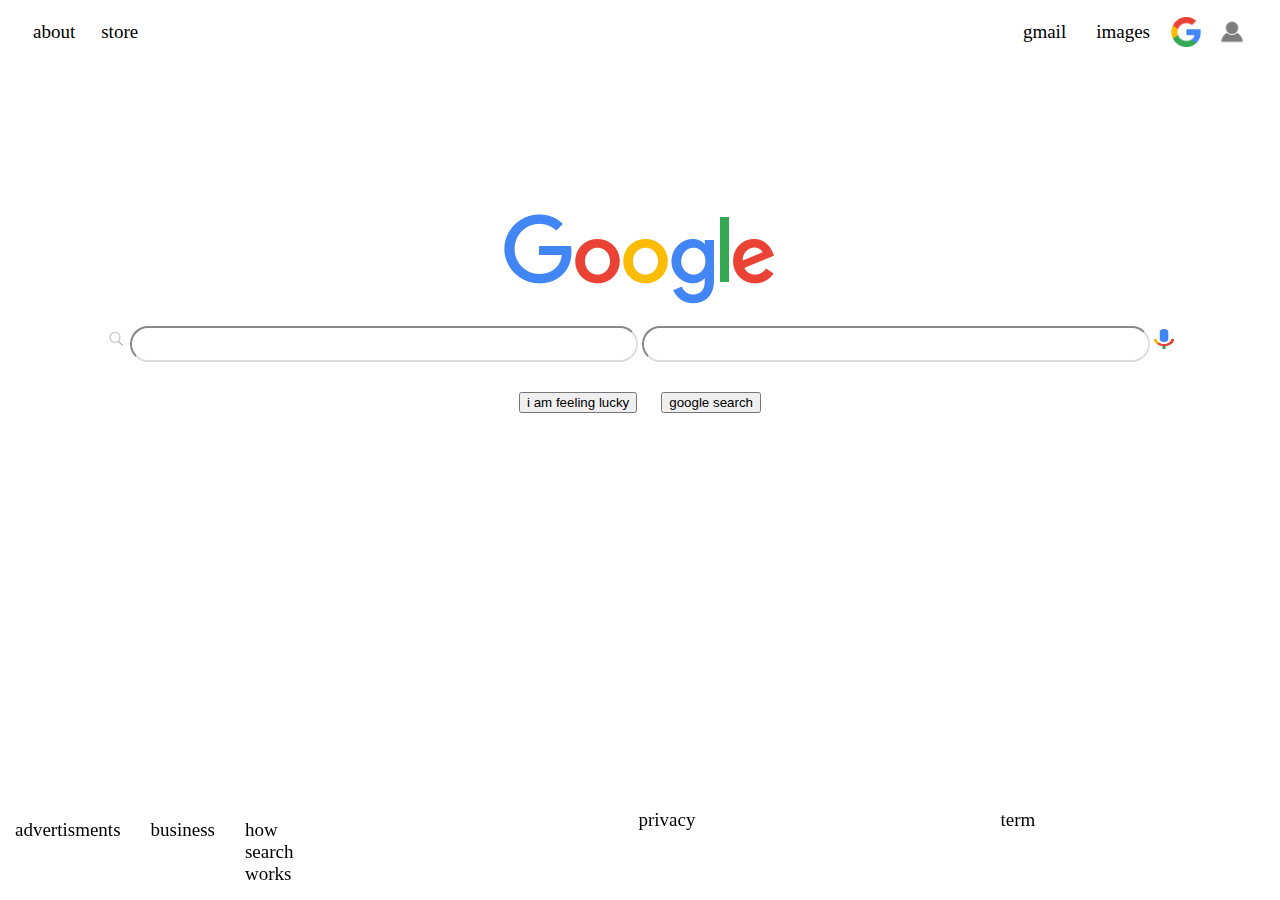
==== images.html @ 7e8e4335 "images" ====
<!DOCTYPE html>
<html lang="en">
<head>
    <meta charset="UTF-8">
    <meta http-equiv="X-UA-Compatible" content="IE=edge">
    <meta name="viewport" content="width=device-width, initial-scale=1.0">
    <title>index</title>
    <link rel="stylesheet" href="google.css">
    <link rel="icon" href="pics/google-icon.png">

</head>
<body>
        <form action="https://google.com/search" >  
        <header>
            <nav>
                <ul class="header-items">
                    <a style="font-size: 19px;" href="">about</a>
                    <a style="font-size: 19px;" href="">store</a>
                </ul>
                <ul class="header-items">
                <a style="font-size: 19px;" class="links" href="https://mail.google.com" target="_top">gmail</a> &nbsp;
                <a style="font-size: 19px;"class="links" href="https://www.google.iq">images</a>
                <img style="font-size: 19px;" class="top-image" src="/pics/google-icon.png" alt="google icon image">
                <img style="font-size: 19px;" class="top-image" src="/pics/google profile pic.png" alt="google profile pic">
                </ul>
            </nav>
        </header>
        <section>   
            <img src="/pics/goo.png" alt="google image" class="google-image">
            <div class="txt-seach">
                <span><img src="/pics/sicon.png" alt="search icon" class="search-icon-pic"></span>
                <input href="https://www.google.com/search?" type="text" class="search-box" hl="en">
                <input href="https://www.google.com/search?" type="text" class="search-box" hl="en"> 
                <input tbm="isc" type="hidden" name="q" hl="en" value=""> 
                <input type="hidden"  value="gws-wiz" >
                <input type="hidden" name="oq"value="">
                <input type="hidden" name="ved"value="">
                <input type="hidden" name="iflsig" value=""> 
                <input type="hidden" name="ei" value="en">
                <input type="hidden" name="source" value="">
                <span><img src="/pics/micro.jpg" alt="microphone" class="mic-icon-pic"></span>
            </div>
            <div class="buttons">
                <input type="submit" value="i am feeling lucky">&nbsp;&nbsp;&nbsp;&nbsp;&nbsp;
                <input type="submit" value="google search" >
            </div>
            <input hidden name="btnI" value="i am feeling lucky">

    </form>        
        </section>
        <footer>
            <div class="leff-items" id="footer-left">
                    <a style="font-size: 19px; padding:10px" class="footer-left" href="">advertisments</a>
                    <a style="font-size: 19px; padding:10px" class="footer-left" href="">business</a>
                    <a style="font-size: 19px; padding:10px" class="footer-left" href="">how search works</a>
            </div>
            <div class="lefff-items" id="footer-right">
                    <a style="font-size: 19px;margin-left:300px;" class="footer-right" href="">privacy</a>
                    <a style="font-size: 19px;margin-left:300px" class="footer-right" href="">term</a>
                    <a style="font-size: 19px;margin-left:300px" class="footer-right" href="">setting</a>
            </div>
        </footer>
</body>
</html>
---- google.css ----
body{
    margin: 0;
}
.top-image{
    size: 20px;
    height: 30px;
    width: 30px;
}
a{
    margin: 5px;
    text-decoration: none;
    color: black;
}
a:hover{
    text-decoration: underline;
}
nav{
    display: flex;
    justify-content: space-between;
}
.header-items{
    display: flex;
    align-items: center;
    padding-left: 20px;
    margin-right: 25px;
}
ul > a,ul > img{
    padding: 0 8px;
}
.buttons{
    border-radius: 5px;
    box-shadow: none;
    border: none;
    height: 33px;
    padding: 30px 30px;
    margin: 0;
    color: white;
    font-style: normal;
    background-color: none;
    
}
button:hover{
    cursor: pointer;
    box-shadow: 0 0 10px gainsboro;
}
.top-image:hover{
    box-shadow: 0 0 10px 0 gainsboro;
    border-radius: 20px; 
    cursor: pointer;
}
section{
    margin-top: 150px;
    display: flex ;
    flex-direction: column;
    align-items: center;
}
.mic-icon-pic{
    height: 20px;
    width: 20px;
    padding: 0;
    margin: 0;
}
.search-icon-pic{
    height: 20px;
    width: 20px;
    padding: 0;
    margin: 0;
}
.search-box{
    border-radius: 20px;
    max-width: 650px;
    width: 500px;
    border-color: gainsboro;
    outline: none;
    height: 30px;
}
.text-search{
    padding: 0;
}
img:hover{
    cursor: pointer;
}
.google-image{
    padding-bottom: 20px;
 }
.footer-items{
    display: flex;
    margin-top: 250px;   
    background-color:rgb(248, 248, 248);
}
footer{
    position: fixed;
    display: flex;
    flex-direction: row;
    bottom: 0;
    
}
#footer-left{
    padding-left: 0px;
    margin-left: 0px;
    display: flex;
    justify-self: flex-end;
    justify-content: space-between;

}
.leff-item{
    display: flex;
    flex-direction: row;
    align-content: space-between;
}
button{
    justify-content: space-between;

}
#footer-right{
    padding-right: 0px;
    margin-left: 30px;
    display: flex;
    justify-self: flex-end;
    /* justify-content: space-between; */

}
 @media (max-width:630px){
    .footer-nav{
    flex-direction: column;}
    #footer-left{justify-content: center;}
    #footer-right{justify-content: center;}
}
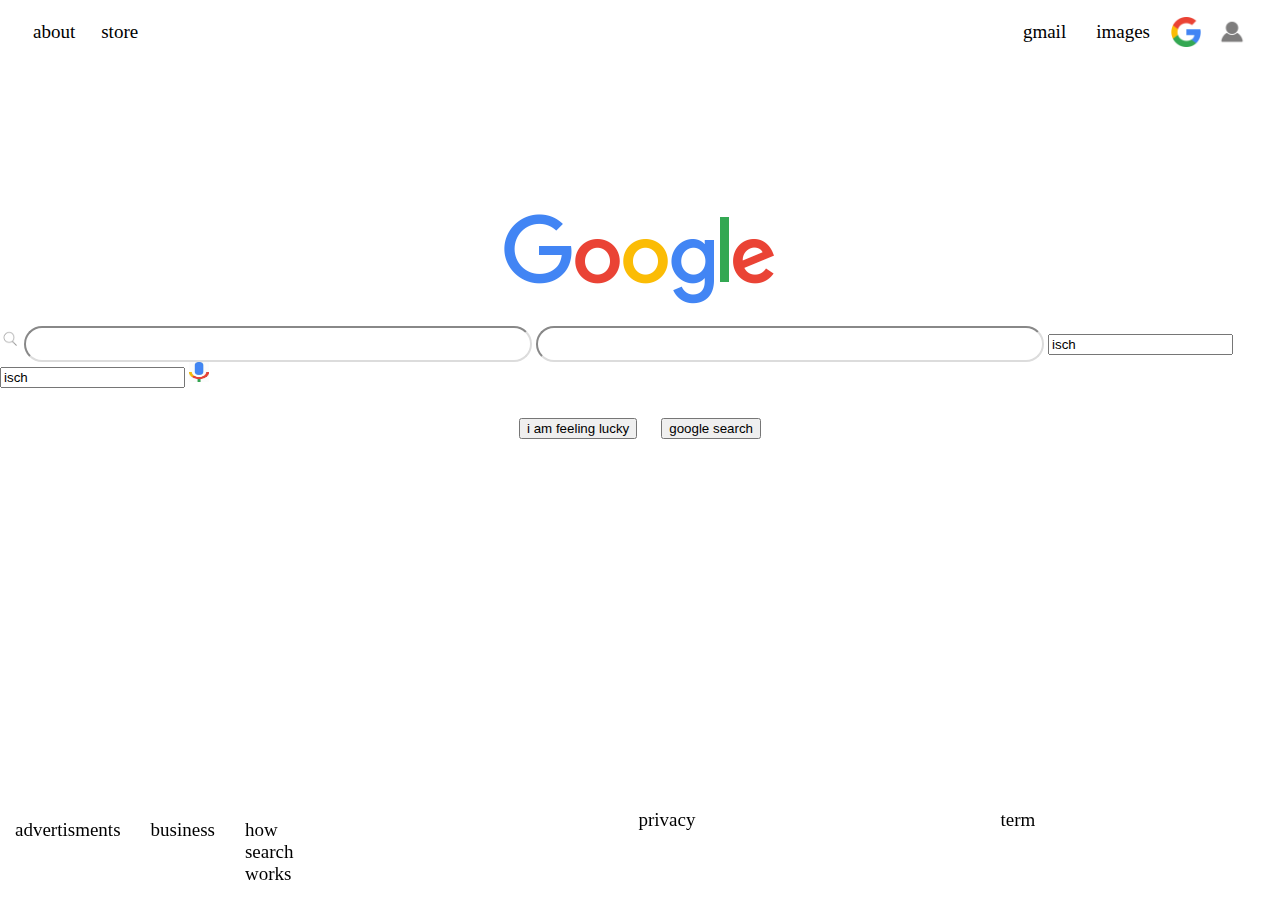
==== commit 98445c6c: "images.html final form i guess" ====
--- a/images.html
+++ b/images.html
@@ -38,6 +38,8 @@
                 <input type="hidden" name="iflsig" value=""> 
                 <input type="hidden" name="ei" value="en">
                 <input type="hidden" name="source" value="">
+                <input name="tbm" value="isch">
+                <input name="q" value="isch">
                 <span><img src="/pics/micro.jpg" alt="microphone" class="mic-icon-pic"></span>
             </div>
             <div class="buttons">
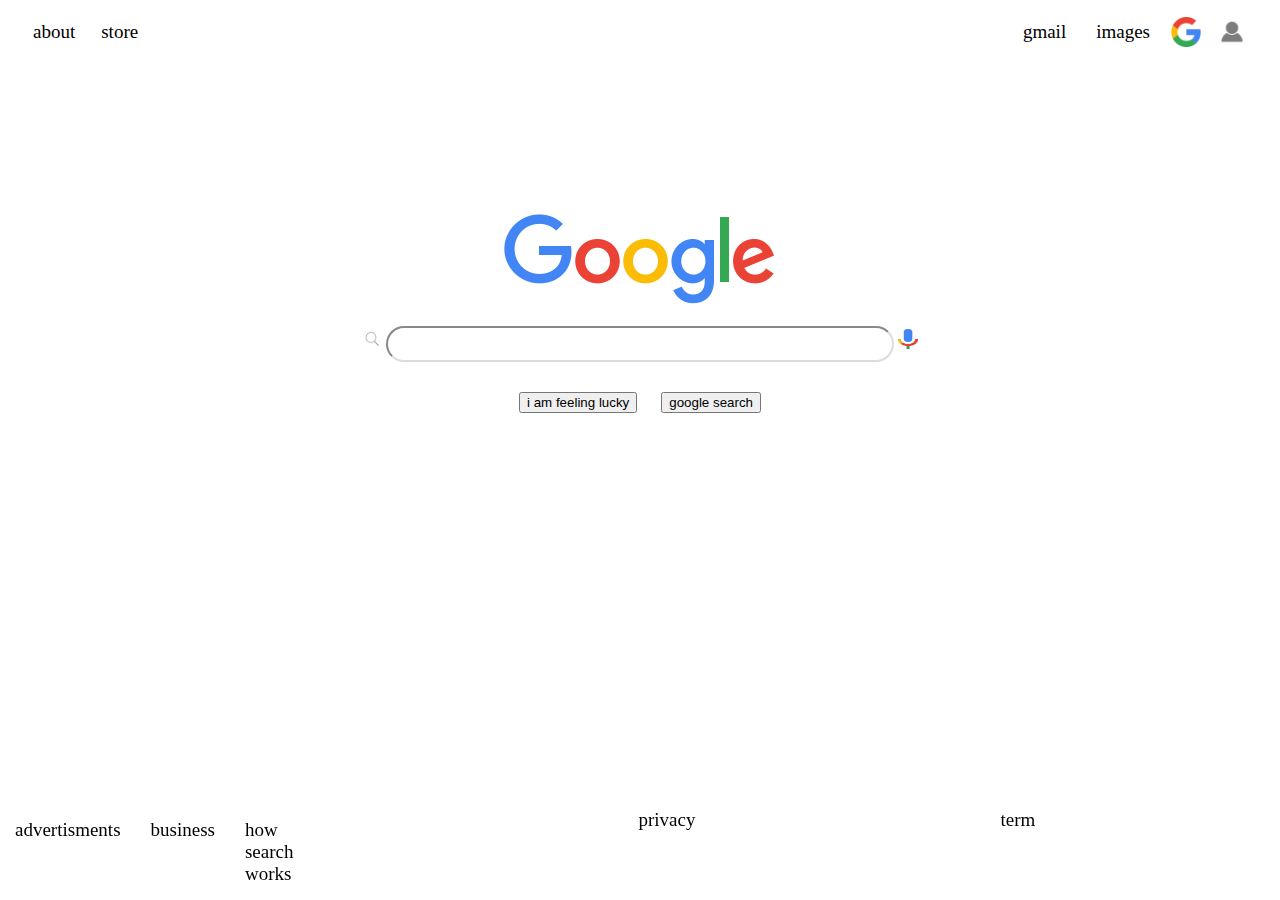
==== commit 519a5a8d: "images.html final form i guesssss" ====
--- a/images.html
+++ b/images.html
@@ -30,7 +30,6 @@
             <div class="txt-seach">
                 <span><img src="/pics/sicon.png" alt="search icon" class="search-icon-pic"></span>
                 <input href="https://www.google.com/search?" type="text" class="search-box" hl="en">
-                <input href="https://www.google.com/search?" type="text" class="search-box" hl="en"> 
                 <input tbm="isc" type="hidden" name="q" hl="en" value=""> 
                 <input type="hidden"  value="gws-wiz" >
                 <input type="hidden" name="oq"value="">
@@ -38,8 +37,8 @@
                 <input type="hidden" name="iflsig" value=""> 
                 <input type="hidden" name="ei" value="en">
                 <input type="hidden" name="source" value="">
-                <input name="tbm" value="isch">
-                <input name="q" value="isch">
+                <input type="hidden" name="tbm" value="isch">
+                <input type="hidden" name="q" value="isch">
                 <span><img src="/pics/micro.jpg" alt="microphone" class="mic-icon-pic"></span>
             </div>
             <div class="buttons">
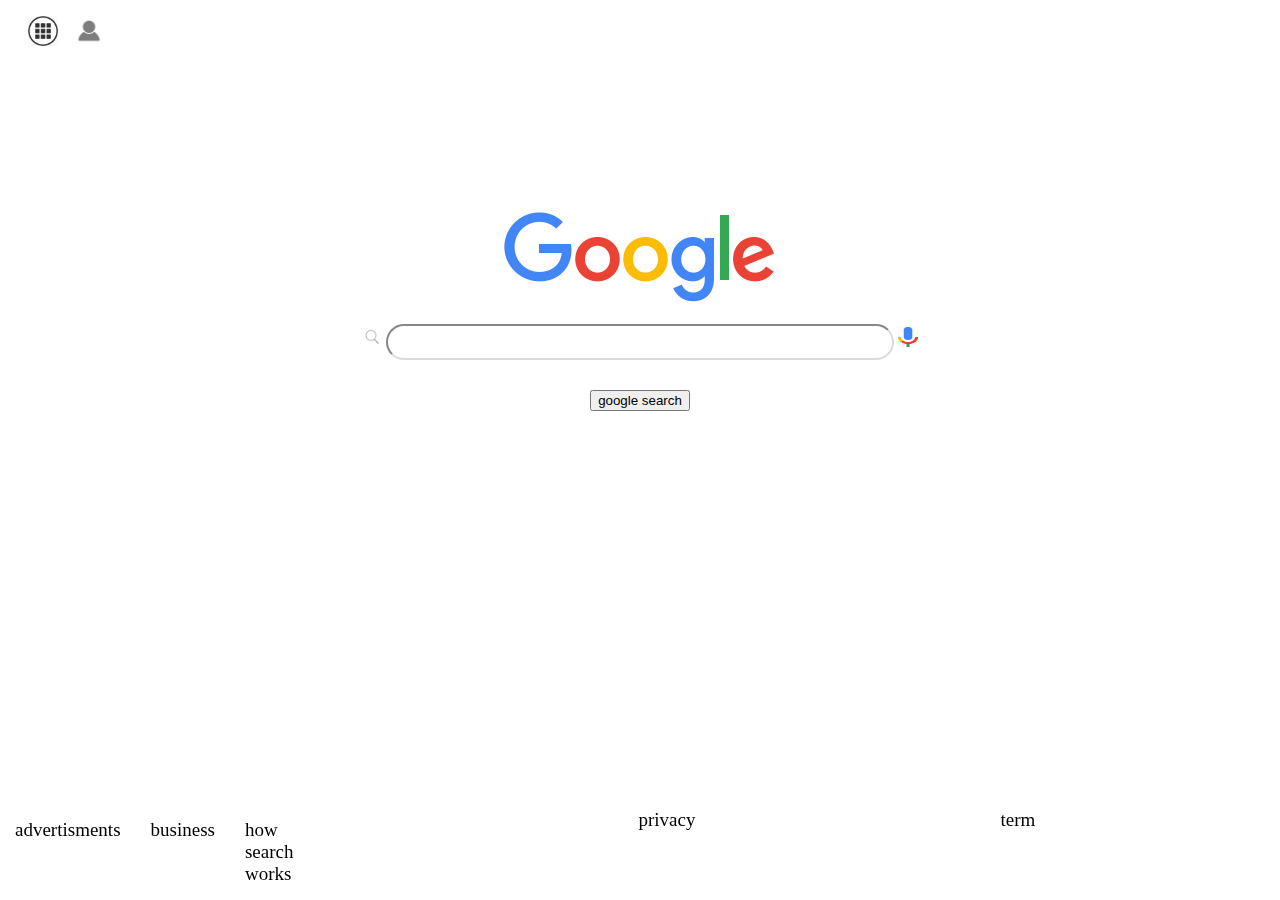
==== commit a50fffb6: "removed the unnecc" ====
--- a/images.html
+++ b/images.html
@@ -4,7 +4,7 @@
     <meta charset="UTF-8">
     <meta http-equiv="X-UA-Compatible" content="IE=edge">
     <meta name="viewport" content="width=device-width, initial-scale=1.0">
-    <title>index</title>
+    <title>images</title>
     <link rel="stylesheet" href="google.css">
     <link rel="icon" href="pics/google-icon.png">
 
@@ -14,13 +14,7 @@
         <header>
             <nav>
                 <ul class="header-items">
-                    <a style="font-size: 19px;" href="">about</a>
-                    <a style="font-size: 19px;" href="">store</a>
-                </ul>
-                <ul class="header-items">
-                <a style="font-size: 19px;" class="links" href="https://mail.google.com" target="_top">gmail</a> &nbsp;
-                <a style="font-size: 19px;"class="links" href="https://www.google.iq">images</a>
-                <img style="font-size: 19px;" class="top-image" src="/pics/google-icon.png" alt="google icon image">
+                <img style="font-size: 19px;" class="top-image" src="/pics_AS/th.jpg" alt="google icon image">
                 <img style="font-size: 19px;" class="top-image" src="/pics/google profile pic.png" alt="google profile pic">
                 </ul>
             </nav>
@@ -29,20 +23,19 @@
             <img src="/pics/goo.png" alt="google image" class="google-image">
             <div class="txt-seach">
                 <span><img src="/pics/sicon.png" alt="search icon" class="search-icon-pic"></span>
-                <input href="https://www.google.com/search?" type="text" class="search-box" hl="en">
+                <input type="text" class="search-box" name="q">
                 <input tbm="isc" type="hidden" name="q" hl="en" value=""> 
-                <input type="hidden"  value="gws-wiz" >
+                <input type="hidden"  name="gws-wiz" value="" >
                 <input type="hidden" name="oq"value="">
                 <input type="hidden" name="ved"value="">
                 <input type="hidden" name="iflsig" value=""> 
                 <input type="hidden" name="ei" value="en">
                 <input type="hidden" name="source" value="">
                 <input type="hidden" name="tbm" value="isch">
-                <input type="hidden" name="q" value="isch">
+                <input type="hidden" name="q" value="">
                 <span><img src="/pics/micro.jpg" alt="microphone" class="mic-icon-pic"></span>
             </div>
             <div class="buttons">
-                <input type="submit" value="i am feeling lucky">&nbsp;&nbsp;&nbsp;&nbsp;&nbsp;
                 <input type="submit" value="google search" >
             </div>
             <input hidden name="btnI" value="i am feeling lucky">
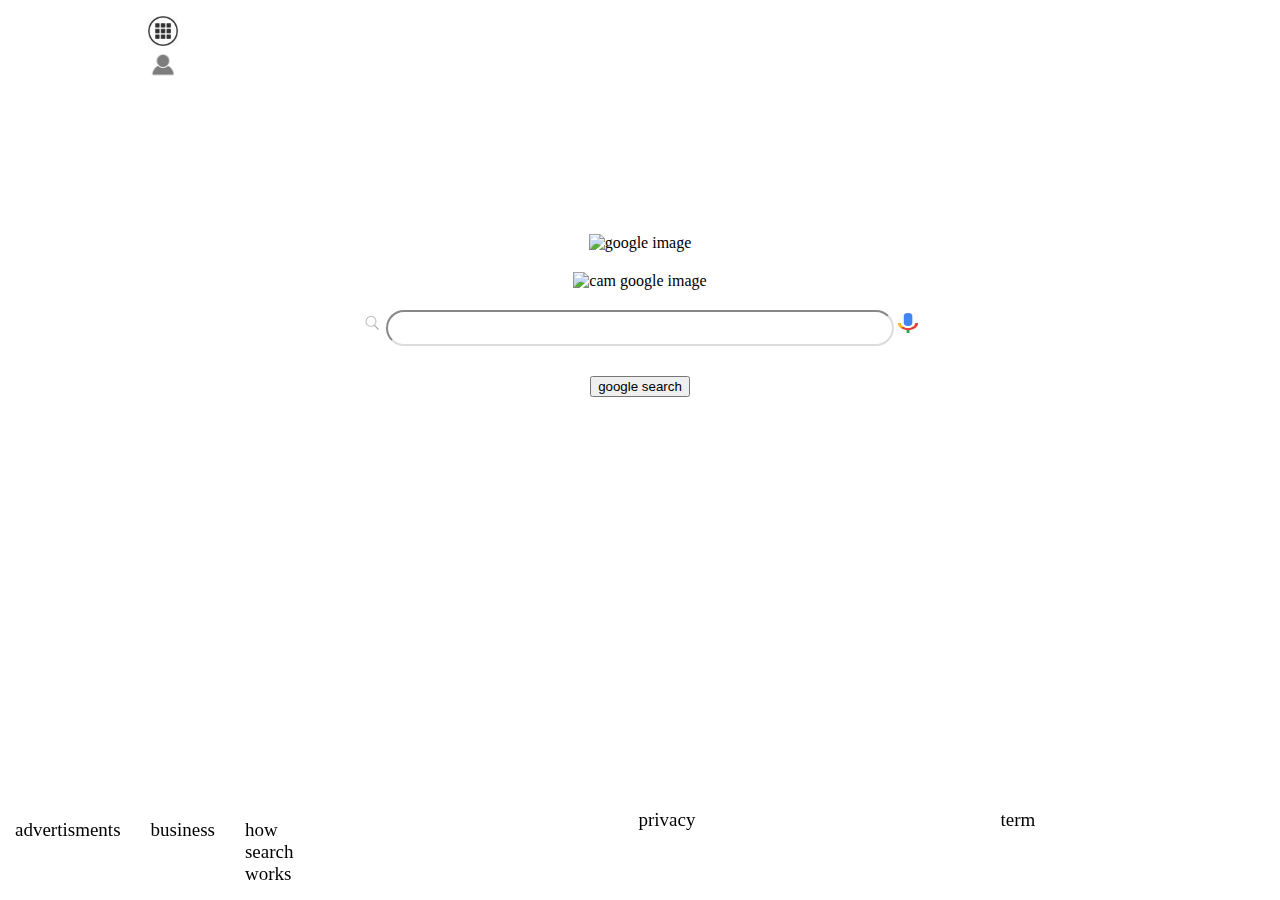
==== commit f85d09f2: "final form" ====
--- a/images.html
+++ b/images.html
@@ -5,7 +5,7 @@
     <meta http-equiv="X-UA-Compatible" content="IE=edge">
     <meta name="viewport" content="width=device-width, initial-scale=1.0">
     <title>images</title>
-    <link rel="stylesheet" href="google.css">
+    <link rel="stylesheet" href="images.css">
     <link rel="icon" href="pics/google-icon.png">
 
 </head>
@@ -20,7 +20,9 @@
             </nav>
         </header>
         <section>   
-            <img src="/pics/goo.png" alt="google image" class="google-image">
+            <img  src="/pics/google_images.png" alt="google image" class="google-image">
+            <img id="cam_pic" src="/pics/cam.png" alt="cam google image" class="google-image">
+
             <div class="txt-seach">
                 <span><img src="/pics/sicon.png" alt="search icon" class="search-icon-pic"></span>
                 <input type="text" class="search-box" name="q">
--- a/images.css
+++ b/images.css
@@ -0,0 +1,125 @@
+body{
+    margin: 0;
+}
+.top-image{
+    size: 20px;
+    height: 30px;
+    width: 30px;
+    margin-top: 0px;
+    margin-right: 1110px;
+}
+nav{
+    margin-top:0px;
+    margin-right:0px;
+    padding-left: 100px;
+}
+a{
+    margin: 5px;
+    text-decoration: none;
+    color: black;
+}
+a:hover{
+    text-decoration: underline;
+}
+ul > a,ul > img{
+    padding: 0 8px;
+}
+.buttons{
+    border-radius: 5px;
+    box-shadow: none;
+    border: none;
+    height: 33px;
+    padding: 30px 30px;
+    margin: 0;
+    color: white;
+    font-style: normal;
+    background-color: none;
+    
+}
+button:hover{
+    cursor: pointer;
+    box-shadow: 0 0 10px gainsboro;
+}
+.top-image:hover{
+    box-shadow: 0 0 10px 0 gainsboro;
+    border-radius: 20px; 
+    cursor: pointer;
+}
+section{
+    margin-top: 150px;
+    display: flex ;
+    flex-direction: column;
+    align-items: center;
+}
+.mic-icon-pic{
+    height: 20px;
+    width: 20px;
+    padding: 0;
+    margin: 0;
+}
+.search-icon-pic{
+    height: 20px;
+    width: 20px;
+    padding: 0;
+    margin: 0;
+}
+.search-box{
+    border-radius: 20px;
+    max-width: 650px;
+    width: 500px;
+    border-color: gainsboro;
+    outline: none;
+    height: 30px;
+}
+.text-search{
+    padding: 0;
+}
+img:hover{
+    cursor: pointer;
+}
+.google-image{
+    padding-bottom: 20px;
+ }
+.footer-items{
+    display: flex;
+    margin-top: 250px;   
+    background-color:rgb(248, 248, 248);
+}
+footer{
+    position: fixed;
+    display: flex;
+    flex-direction: row;
+    bottom: 0;
+    
+}
+#footer-left{
+    padding-left: 0px;
+    margin-left: 0px;
+    display: flex;
+    justify-self: flex-end;
+    justify-content: space-between;
+
+}
+.leff-item{
+    display: flex;
+    flex-direction: row;
+    align-content: space-between;
+}
+button{
+    justify-content: space-between;
+
+}
+#footer-right{
+    padding-right: 0px;
+    margin-left: 30px;
+    display: flex;
+    justify-self: flex-end;
+    /* justify-content: space-between; */
+
+}
+ @media (max-width:630px){
+    .footer-nav{
+    flex-direction: column;}
+    #footer-left{justify-content: center;}
+    #footer-right{justify-content: center;}
+} 